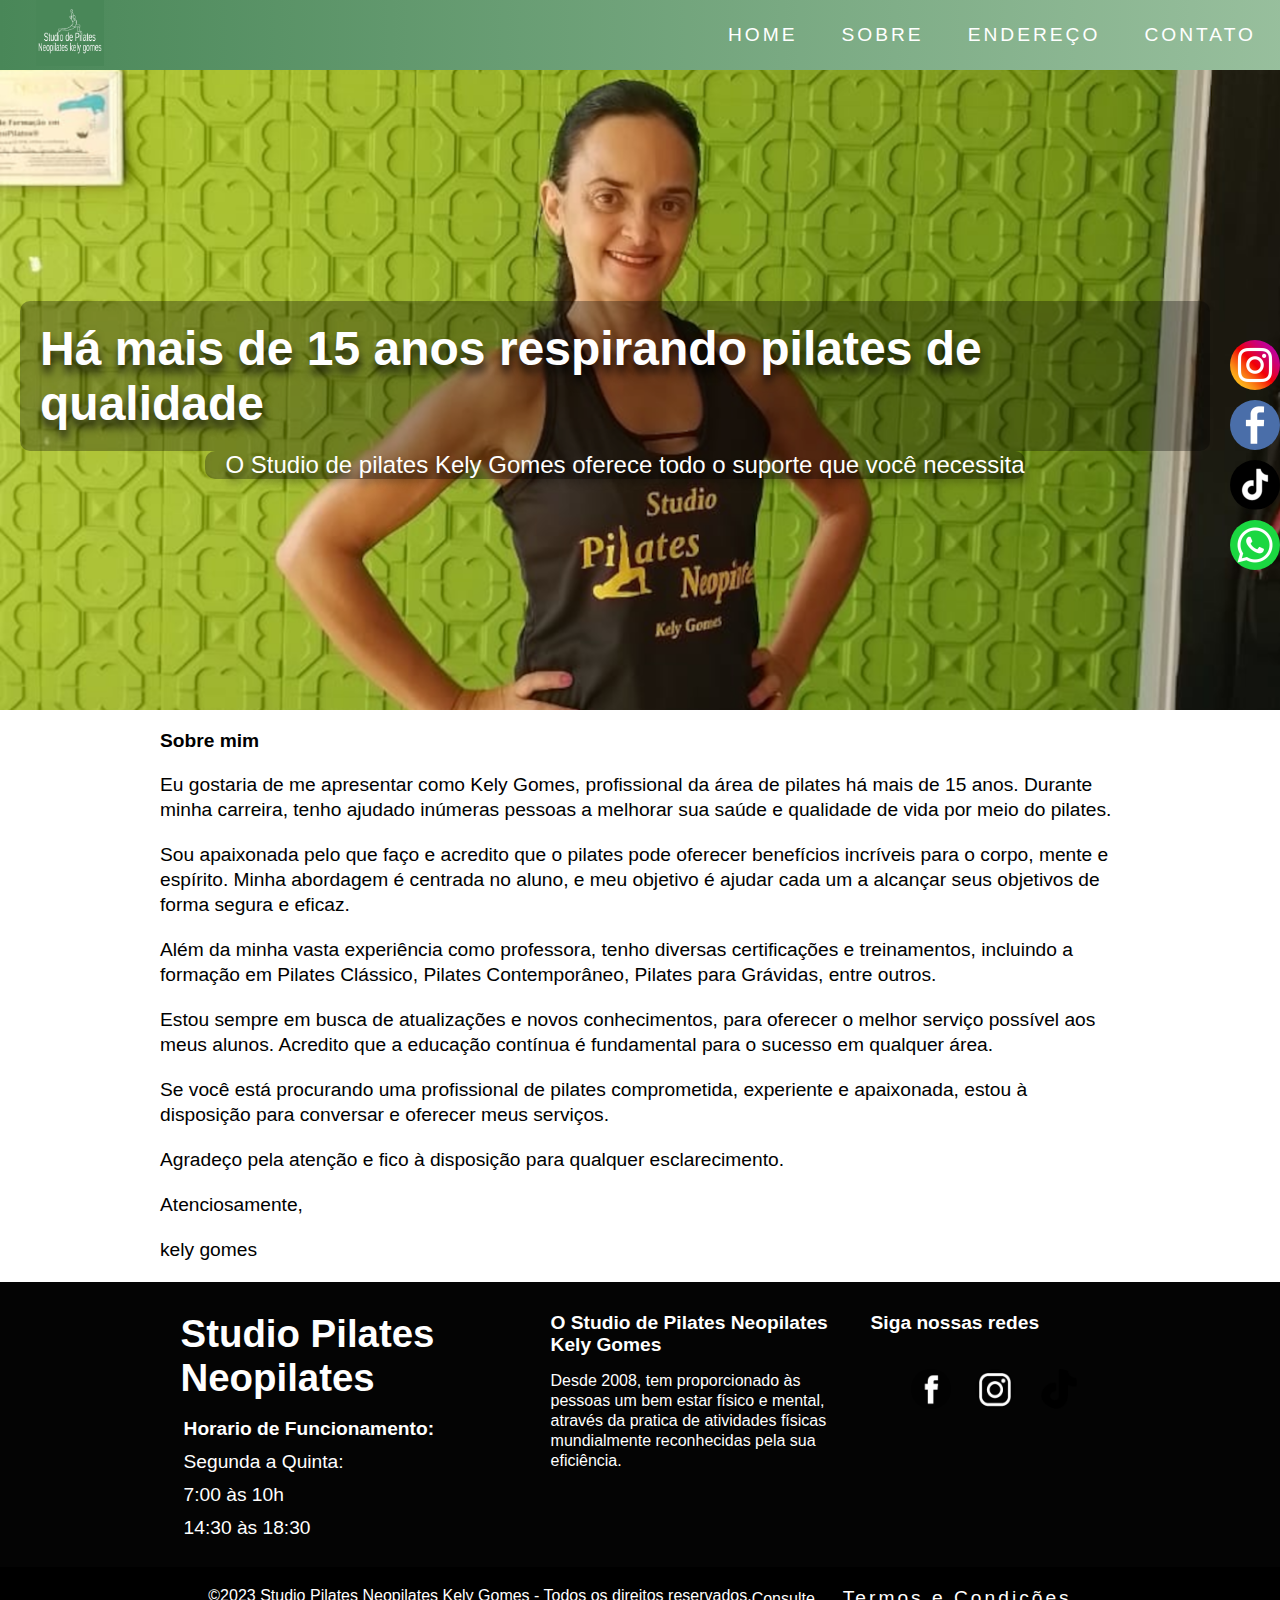
==== sobre.html @ 4b2b13bb "upgrade" ====
<!DOCTYPE html>
<html lang="pt-br">
<head>
    <meta charset="UTF-8">
    <meta http-equiv="X-UA-Compatible" content="IE=edge">
    <meta name="viewport" content="width=device-width, initial-scale=1.0">
    <title>Sobre</title>
    <link rel="stylesheet" href="modi/pilates-desktop.css">
    <link rel="stylesheet" href="modi/pilates-mobile.css">
</head>
<body>
    <header>
        <header id="header">
            <a id="logo" href=""><img src="imagens/pilates-logo4.png" alt=""></a>
            <nav id="nav">
              <button aria-label="Abrir Menu" id="btn-mobile" aria-haspopup="true" aria-controls="menu" aria-expanded="false">Menu
                <span id="hamburger"></span>
              </button>
              <ul id="menu" role="menu">
                <li><a href="index.html">Home</a></li>

                <li><a href="sobre.html">Sobre</a></li>

                <li><a href="https://www.google.com/maps/place/R.+Visc.+do+Rio+das+Velhas,+301+-+Centro,+Matozinhos+-+MG,+35720-000/@-19.5560096,-44.0841602,3a,75y,217.41h,90t/data=!3m6!1e1!3m4!1sJWnJE7qBM8K2m3FKxLoxbw!2e0!7i16384!8i8192!4m7!3m6!1s0xa6674f80f90ba5:0xe817d0c405f1744b!8m2!3d-19.556155!4d-44.084276!10e5!16s%2Fg%2F11csbyvf19" target="_blank">Endereço</a></li>

                <li><a href="https://api.whatsapp.com/send/?phone=5531997679526&text&type=phone_number&app_absent=0">Contato</a></li>
              </ul>
            </nav>
            <script src="./script.js"></script>
          </header>

          
        <section id="banner">
          <div class="container">
              <div class="banner_cabecalho">
                  <h1 class="reveal">Há mais de 15 anos respirando pilates de qualidade</h1>
                  <p class="reveal">O Studio de pilates Kely Gomes oferece todo o suporte que você necessita</p>
              </div>
          </div>
          <div class="botoes">
              <div class="instagram">
                  <a href="https://www.instagram.com/pilates_kelygomes/" target="_blank"><img src="imagens-redes-sociais/botao-instagram.png" alt="link para o instagram"></a>
              </div>
              <div class="facebook">
                  <a href="https://www.facebook.com/kely.gomes.37" target="_blank"><img src="imagens-redes-sociais/botao-facebook.png" alt="link para o facebook"></a>
              </div>
              <div class="tiktok">
                  <a href="https://www.tiktok.com/@kely.pilates" target="_blank"><img src="imagens-redes-sociais/botao-tiktok.png" alt="link para o tiktok"></a>
              </div>
              
             
              <div class="zap">
                  <a href="https://api.whatsapp.com/send/?phone=5531997679526&text&type=phone_number&app_absent=0" target="_blank"><img src="imagens-redes-sociais/botao-whats.png" alt="link para o whatsapp"></a>
              </div>
          </div>
      
         </section>

          <section>
            <div class="sobre">
            <div class="text-sobre">
                <h1>Sobre mim</h1>
                <p>Eu gostaria de me apresentar como Kely Gomes, profissional da área de pilates há mais de 15 anos. Durante minha carreira, tenho ajudado inúmeras pessoas a melhorar sua saúde e qualidade de vida por meio do pilates.

                    <p>Sou apaixonada pelo que faço e acredito que o pilates pode oferecer benefícios incríveis para o corpo, mente e espírito. Minha abordagem é centrada no aluno, e meu objetivo é ajudar cada um a alcançar seus objetivos de forma segura e eficaz.</p>
                    
                    <p>Além da minha vasta experiência como professora, tenho diversas certificações e treinamentos, incluindo a formação em Pilates Clássico, Pilates Contemporâneo, Pilates para Grávidas, entre outros.</p>
                    
                    <p>Estou sempre em busca de atualizações e novos conhecimentos, para oferecer o melhor serviço possível aos meus alunos. Acredito que a educação contínua é fundamental para o sucesso em qualquer área.</p>
                    
                    <p>Se você está procurando uma profissional de pilates comprometida, experiente e apaixonada, estou à disposição para conversar e oferecer meus serviços.</p>
                    
                    <p>Agradeço pela atenção e fico à disposição para qualquer esclarecimento.</p>
                    
                    <p>Atenciosamente,</p>
                    
                    <p>kely gomes</p>
            </div>
        </div>
          </section>
          <footer id="rodape">

            <section id="mob">
       
       
       
                       <section id="materias">
                           <div class="title">
                           <div class="text_footer">
                               <h1 class="title_footer1">Studio Pilates Neopilates</h1>
                           </div>
                           <div class="bar_footer1"></div>
                           <div class="text">
                               <p  class="text_footer"><strong>Horario de Funcionamento:</strong></p>
                               <p>Segunda a Quinta:</p>
                               <p>7:00 às 10h</p>
                               <p>14:30 às 18:30</p>
                           </div>
                          
                 
                           </div>
                           
                       </div>
                       <div class="title1">
                           <div class="text_footer">
                               <h1 class="title_footer">O Studio de Pilates Neopilates Kely Gomes </h1>
                           </div>
                           
                           <div class="space">
                               <p class="color_text1"> Desde 2008, tem proporcionado às pessoas um bem estar físico e mental, através da pratica de atividades físicas mundialmente reconhecidas pela sua eficiência.</p>
                                  
                           </div>
                       </div>
                       <div class="title2">
                           <div class="text_footer">
                               <h1 class="title_footer">Siga nossas redes</h1>
                           </div>
               
                           <div class="redes">
                               
               
                               <a href="https://www.facebook.com/kely.gomes.37" target="b
                               "><img src="imagens/facebook-footer.webp" alt="imagem facebook"></a>
               
                               <a href="https://www.instagram.com/pilates_kelygomes/" target="b
                               "><img src="imagens/instagram-footer.webp" alt="imagem instagram"></a>
               
                               <a href="https://www.tiktok.com/@kely.pilates" target="b
                               "><img src="imagens/tik-tok-footer.png" alt="imagem tiktok"></a>
                             </div>
                           
                       </div>
                      
                      
                       </section>
                   </section>
               </section> 
                       <div class="copy">
                          <p>©2023 Studio Pilates Neopilates Kely Gomes - Todos os direitos reservados.  </p>
                          <p>
                            Consulte<a href="termosedireiros.html" target="_blank"> Termos e Condições</a>
                          </p>
                      
                   </div>
               </footer>
</body>
</html>
---- modi/pilates-desktop.css ----
@charset "UTF-8";


*{
    font-family: Arial, Helvetica, sans-serif;
    margin: 0px;
    padding: 0px;
    text-decoration: none;
	list-style: none;
	box-sizing: border-box;
}
:root{
    --color1: #498758;
    --color2: #619d69a7;
    --color3: #4FCEA2;
    --cor-whatsapp:#34af23;
    --color-text: #5c5c5c;
    --color-footer: #000000df;
    --font-size: clamp(.5rem, 1.1rem + 0.1rem, 4rem);
}
/*
header{
   display: flex;
    background: linear-gradient(to right, #619d69a7, #619d69a7);
    justify-content: space-between;
    height: 80px;
}
*/

body,
ul {
  margin: 0px;
  padding: 0px;
}

header a {
  color: white;
  text-decoration: none;
  font-family: sans-serif;
  font-size: var(--font-size);
  /*
  font-size: 18px;
  */
  letter-spacing: 3px;
  margin-left: 20px;
}

header a:hover {
    transition: .5s;
    opacity: 0.7;
    background-color: var(--color1);
  
}

#logo {
  font-size: 1.5rem;
  font-weight: bold;
}
#logo img{
    max-width:70px ;
    max-height: 68px;
}
#header {
  box-sizing: border-box;
  height: 70px;
  padding: 1rem;
  display: flex;
  align-items: center;
  justify-content: space-between;
  background: linear-gradient(to right, #498758, #619d69a7);
}

#menu {
text-transform: uppercase;
  display: flex;
  list-style: none;
  gap: 0.5rem;
}

#menu a {
  display: block;
  padding: 0.5rem;
}

#btn-mobile {
  display: none;
}




#banner{
    
    display: flex;
    justify-content: center;
    width: 100%;
    background: url('../imagens/teste.png') no-repeat top center;
    background-position: top center;
    background-size: cover;
    height: 640px;
}
section .container{
    display: flex;
    justify-content: left;
    margin-left: 20px;
}
section .banner_cabecalho{
    display: flex;
    justify-content: center;
    align-items: center;
    flex-direction: column;
}
section .banner_cabecalho h1{
    text-shadow: 1px 8px 8px rgba(0, 0, 0, 0.736);
    color: white;
    font-size: 3em;
    width: auto;
    padding: 20px;
    background-color: rgba(0, 0, 0, 0.308);
    border-radius: 10px;
}
section .banner_cabecalho p{
    text-shadow: 1px 8px 8px rgba(0, 0, 0, 0.736);
    color: white;
    font-size: 1.5em;
    width: auto;
    padding-left: 20px;
    background-color: rgba(0, 0, 0, 0.308);
    border-radius: 10px;
}

section .botoes{
    display: flex;
    flex-direction: column;
    margin-top: 30vh;
   align-items: end;
    justify-content: left;
}

.tiktok img{
    max-width: 50px;
    border-radius: 80%;
}
.tiktok{
    display: flex;
    border-radius: 50%;
    justify-content: end; 
    margin-bottom: 5px; 
}
.tiktok img:hover{
     transform: translate(-4px, -4px);
     transition-duration: .3s;
     box-shadow: 2px 2px 8px rgba(0, 0, 0, 0.582);
}
.facebook img{
    max-width: 50px;
    border-radius: 100%;
}
.facebook{
    display: flex;
    align-items: center;
    justify-content: end;
    margin-bottom: 5px; 
}
.facebook img:hover{
    transform: translate(-4px, -4px);
    transition-duration: .3s;
    box-shadow: 2px 2px 8px rgba(0, 0, 0, 0.582);
}
.instagram img{
    max-width: 50px;
    border-radius: 100%;
}
.instagram{
    display: flex;
    align-items: center;
    justify-content: end;
    margin-bottom: 5px; 
   
}
.instagram img:hover{
    transform: translate(-4px, -4px);
    transition-duration: .3s;
    box-shadow: 2px 2px 8px rgba(0, 0, 0, 0.582);
}
.zap img{
    max-width: 50px;
    border-radius: 100%;
}
.zap{
    display: flex;
    align-items: center;
    justify-content: end;
    margin-bottom: 5px; 
}
.zap img:hover{
    transform: translate(-4px, -4px);
    transition-duration: .3s;
    box-shadow: 2px 2px 8px rgba(0, 0, 0, 0.582);
}
article{
    display: flex;
    
}
#geral{
    justify-content: center;
    margin-bottom: 30px;
}
#geral section{
    flex: 2;
}

section .widget{
   display: flex;
   justify-content: center;
}

.quemdeve{
    display: flex;
    color: var(--color3);
    font-size: var(--font-size);
    /*
    font-size: 2em;
    */
    justify-content: center;
    margin: 40px;
    text-shadow: 1px 1px 2px rgba(0, 0, 0, 0.702);
}
.container2{
    display: flex;
    justify-content: center;
    align-items: center;
}
.img_acessibilidae{
    max-width: 150px;
    margin-left: 20px;
}
.apropriado h1{
    color: rgba(0, 0, 0, 0.818);
    font-size: var(--font-size);
    /*
    font-size: 1.5em;
    */
    margin-left: 20px;
    margin-bottom: 10px;
    
}
.apropriado p{
    color: var(--color-text);
    line-height: 30px;
    margin-left: 20px;
    text-align: justify;
    margin-right: 10px;
    font-size: var(--font-size);
    max-width: 500px;
}
.body{
    display: flex;
    justify-content: center;
    
}
#feedback{
    background-color: #498758;
    padding: 10px;
    margin: 0px;
    box-sizing: border-box;
}
.title_depoiments{
    display: flex;
    /*
    font-size: 2em;
    */
    font-size: var(--font-size);
    color: #fff;
    margin: auto;
    justify-content: center;
}
.container3{
    background: linear-gradient(to top,  #57cc99,  #c7f9cc);
    display: flex;
    overflow-x: scroll;
    padding: 24px;
    max-width: 800px;
    height: 300px;
    scroll-snap-type: x mandatory;
    scroll-padding: 24px;
    border-radius: 8px;
    gap: 12px;
    margin: 2rem auto;
}
::-webkit-scrollbar{
    width: 12px;
}
::-webkit-scrollbar-track{
    border-radius: 35px;
    background-color: #898989;
}
::-webkit-scrollbar-thumb{
    border-radius: 35px;
    background-color: var(--color3);
}
.container3 .item{
   
    flex: 0 0 100%;
    padding: 24px;
    border-radius: 8px;
    scroll-snap-align: start;
}
.item q{
    line-height: 35px;
    /*
    font-size: 20px;
    */
    font-size: var(--font-size);
}
.item p{
    margin-top: 30px;
    line-height: 35px;
    /*
    font-size: 20px;
    */
    font-size: var(--font-size);
}
section .address{
    
    margin: auto;
    align-items: center;
    text-align: center;
}
.container4{
    margin: 30px;
}
.container4 a{
    color: var(--color-text);
    text-decoration: none;
}
.container4 img{
    margin: 20px;
}

#rodape{
    background-color: #000000df;
    display: flex;
    justify-content: center;
    flex-direction: column;
}
.elemento1{
    align-items: center;
    padding: 20px;
    background-color: #39aae1;
    color: white;
}
.elemento2{
    align-items: center;
    padding: 20px;
    background-color: #0079c7;
    color: white;
}
.elemento3{
    align-items: center;
    padding: 20px;
    background-color: #2b4c99;
    color: white;
}
section a {
    text-decoration: none;
    color: white;
}
section .h1 {
    margin: 0px;
    margin-bottom: 30px;
}
section .p{
    margin: 0px;
    padding-bottom: 30px;
}
.p_footer{
    padding: 0px;
}
section .artigo1{
    display: flex;
    justify-content: center;
}
#materias{
    background-color: #000000df;
    display: flex;
    justify-content: center;
}
div.titulo_rodape{
    margin: 0px;
    display: flex;
    justify-content: center;
    color: white;
}
.title{
    max-width: 350px;
    margin-top: 30px;
    margin-bottom: 20px;
    
}
.title1{
    max-width: 320px;
    margin-top: 30px;
    margin-bottom: 20px;
    padding-left: 20px;
}
.title2{
    max-width: 300px;
    margin-top: 30px;
    margin-bottom: 20px;
    padding-left: 20px;
}
footer .link_footer{
    color: #0079c7;
    padding: 0px;
    margin: 0px;
    margin-bottom: 20px;
}
section .linkfotter{
    color: #0079c7;
    margin-bottom: 20px;
}
.info_footer{
    display: flex;
    justify-content: space-between;
    margin: 0px;
    margin-top: 20px;
   
}
.address p{
    color: #fff;
    text-align: left;
    margin: 0px;
}

.info{
    display: flex;
    justify-content: center;
    margin: 0px;
    padding: 0px;
    padding-right: 20px;
    color: #fff;
}
p.color_footer{
    color: #ffffff;
    display: flex;
    justify-content: center;
    margin: 0px;
}

.bar_footer{
    width: 50px;
    height: 3px;
    background-color: #39aae1;
    margin-bottom: 20px;
}
.title_footer{
    color: #fff;
    font-weight: bold;
    margin: 0px;
    /*
    font-size: 1.5em;
    */
    font-size: var(--font-size);
}
.text_footer{
    color: #fff;
    /*
    font-size: 14px;
    */
    font-size: var(--font-size);
    margin: 0px;
    margin-bottom:15px;
}
.text p{
    color: #fff;
    /*
    font-size: 18px;
    */
    font-size: var(--font-size);
    margin: 0px;
    margin-bottom:5px;
    padding: 3px;
}
.text_footer1{
    color: #fff;
    /*
    font-size: 14px;
    */
    font-size: var(--font-size);
    margin: 0px;
    margin-bottom: 5px;
    margin-top: 5px;
}
.space{
    padding-right: 20px;
}
.color_text{
    color: #ffffff;
    margin: 0px;
    padding-bottom: 5px;
    padding-top: 20px;
}
.color_text1{
    color: #fff;
    margin: 0px;
    padding-bottom: 5px;
    line-height: 20px;
}

.copy{
    
    background-color:#000000;
    display: flex;
    justify-content: center;
    padding: 20px;
}
.copy p{
    color: #fff;
}
.copy a{
    text-decoration: none;
    color: #fff;
}
.copy a:hover{
    text-decoration: underline;
    color: #fff;
}
.escuro{
    color: gray;
}
.claro{
    color: white;
}
.redes{
    padding: 20px;
    max-width: 300px;
    text-align: center;
    justify-content: center;
 }
 .redes h1{
    color: var(--color-text);
    margin-left: 20px;
    font-size: var(--font-size);
    text-align: left;
    margin-bottom: 30px;
 }
 .redes img{
    max-width: 40px;
    border-radius: 50%;
 }

 /* página Sobre*/

 .sobre{
    display: flex;
    justify-content: center;
 }
 .sobre img{
    display: none;
    background-size: cover;
    display: flex;
    max-width: 300px;
    max-height: 800px;
   
 }
 .text-sobre{
    max-width: 1000px;
    padding: 20px;
 }
 .text-sobre h1{
    font-size: var(--font-size);
 }
 .text-sobre p{
    line-height: 25px;
    margin-top: 20px;
    font-size: var(--font-size);
 }
---- modi/pilates-mobile.css ----
@media screen and (max-width: 600px) {
        #menu {
          display: block;
          position: absolute;
          width: 100%;
          top: 70px;
          right: 0px;
          background: #000000bf;
          transition: 0.6s;
          z-index: 1000;
          height: 0px;
          visibility: hidden;
          overflow-y: hidden;
        }
        #nav.active #menu {
          height: calc(100vh - 70px);
          visibility: visible;
          overflow-y: auto;
        }
        #menu a {
          padding: 1rem 0;
          margin: 0 1rem;
        
        }
        #btn-mobile {
          display: flex;
          padding: 0.5rem 1rem;
          font-size: 1rem;
          border: none;
          background: none;
          cursor: pointer;
          gap: 0.5rem;
          color: #fff;
        }
        #hamburger {
          border-top: 2px solid;
          width: 20px;
        }
        #hamburger::after,
        #hamburger::before {
          content: '';
          display: block;
          width: 20px;
          height: 2px;
          background: currentColor;
          margin-top: 5px;
          transition: 0.3s;
          position: relative;
        }
        #nav.active #hamburger {
          border-top-color: transparent;
        }
        #nav.active #hamburger::before {
          transform: rotate(135deg);
        }
        #nav.active #hamburger::after {
          transform: rotate(-135deg);
          top: -7px;
        }
        
        .body{
            display: flex;
            flex-direction: column;
        }
        .apropriado h1{
            display: flex;
            flex-direction: row;
            justify-content: center;
            text-align: center;
        }
        .apropriado p{
            text-align: left;
            padding: 5px;
            margin-bottom: 18px;
        }
      .apropriado h1{
        
        margin: 0px;
      }

        .img_acessibilidae{
          margin: 5px;
        }
        .quemdeve{
            margin-top: 40px;
            margin-left: 20px;
        }
        article{
            display: flex;
            flex-direction: column;
        }
        .img_acessibilidae{
            margin: auto;
            justify-content: center;
            align-items: center;
        }

        


        .container3{
          background: linear-gradient(to top,  #57cc99,  #c7f9cc);
          display: flex;
          overflow-x: scroll;
          padding: 24px;
          max-width: 800px;
          max-height: 300px;
          scroll-snap-type: x mandatory;
          scroll-padding: 24px;
          border-radius: 8px;
          gap: 12px;
          margin: 2rem auto;
      }

        #mob{
            display: flex;
            flex-direction: column;
        }
        #materias{
            display: flex;
            flex-direction: column;
        }
        .title{
            padding-left: 20px;
        }
        .copy{
          display: flex;
          flex-direction: column;
        }
        .copy p{
          padding: 5px;
        }
      }
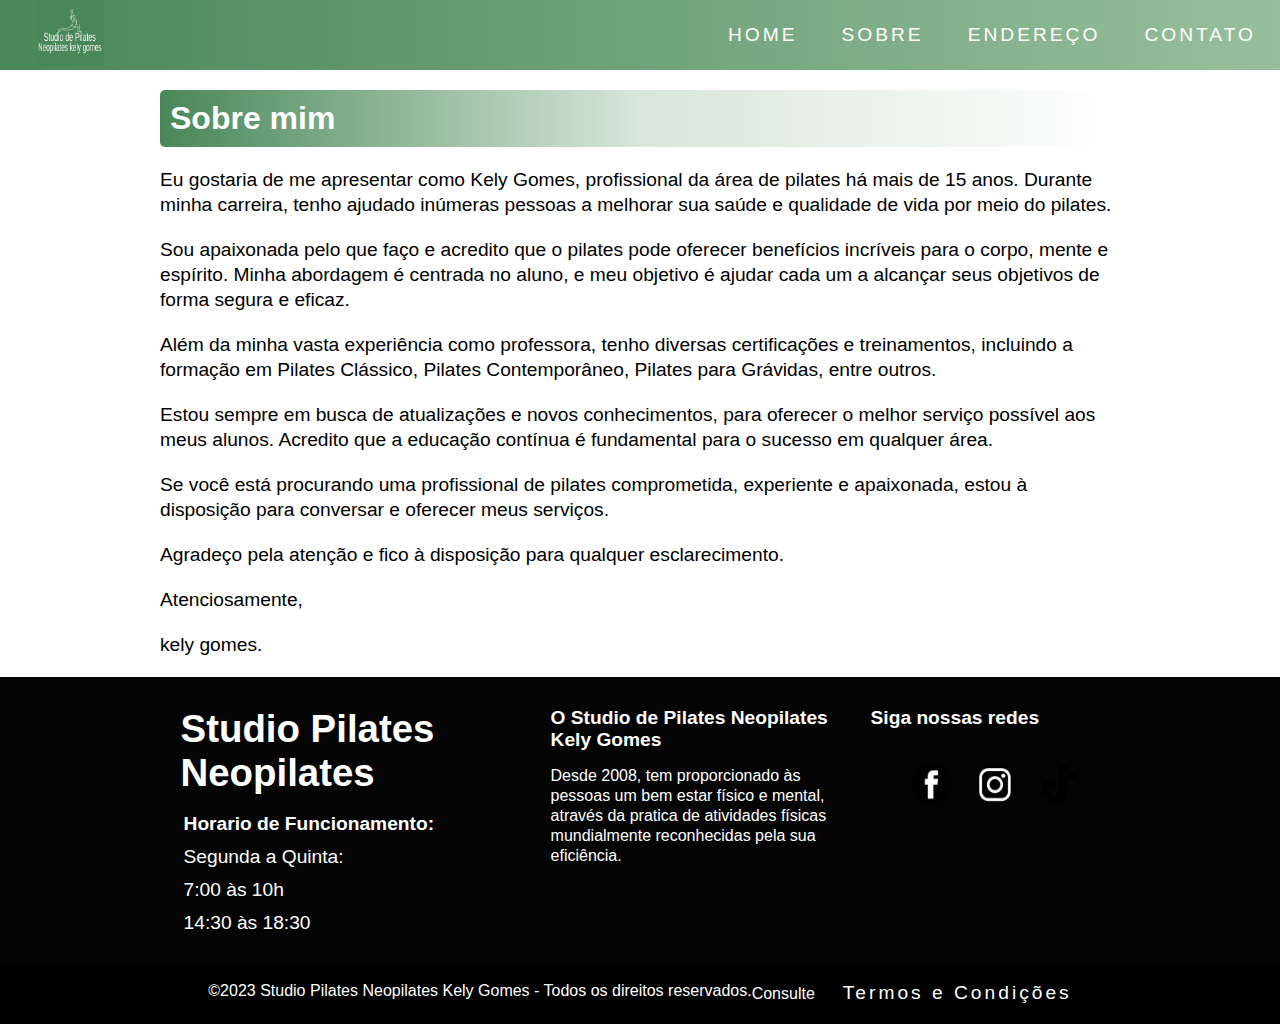
==== commit f813a9d5: "up" ====
--- a/sobre.html
+++ b/sobre.html
@@ -74,7 +74,7 @@
                     
                     <p>Atenciosamente,</p>
                     
-                    <p>kely gomes</p>
+                    <p>kely gomes.</p>
             </div>
         </div>
           </section>
--- a/modi/pilates-desktop.css
+++ b/modi/pilates-desktop.css
@@ -91,7 +91,7 @@
 
 #banner{
     
-    display: flex;
+    display: none;
     justify-content: center;
     width: 100%;
     background: url('../imagens/teste.png') no-repeat top center;
@@ -569,7 +569,10 @@
     padding: 20px;
  }
  .text-sobre h1{
-    font-size: var(--font-size);
+    color: white;
+    background: linear-gradient(to right, #498758, #619d693f, #fff);
+    padding: 10px;
+    border-radius: 5px;
  }
  .text-sobre p{
     line-height: 25px;
--- a/modi/pilates-mobile.css
+++ b/modi/pilates-mobile.css
@@ -58,7 +58,16 @@
           transform: rotate(-135deg);
           top: -7px;
         }
-        
+        #banner{
+    
+          display: none;
+          justify-content: center;
+          width: 100%;
+          background: url('../imagens/teste-mob.png') no-repeat top center;
+          background-position: top center;
+          background-size: cover;
+          height: 640px;
+      }
         .body{
             display: flex;
             flex-direction: column;
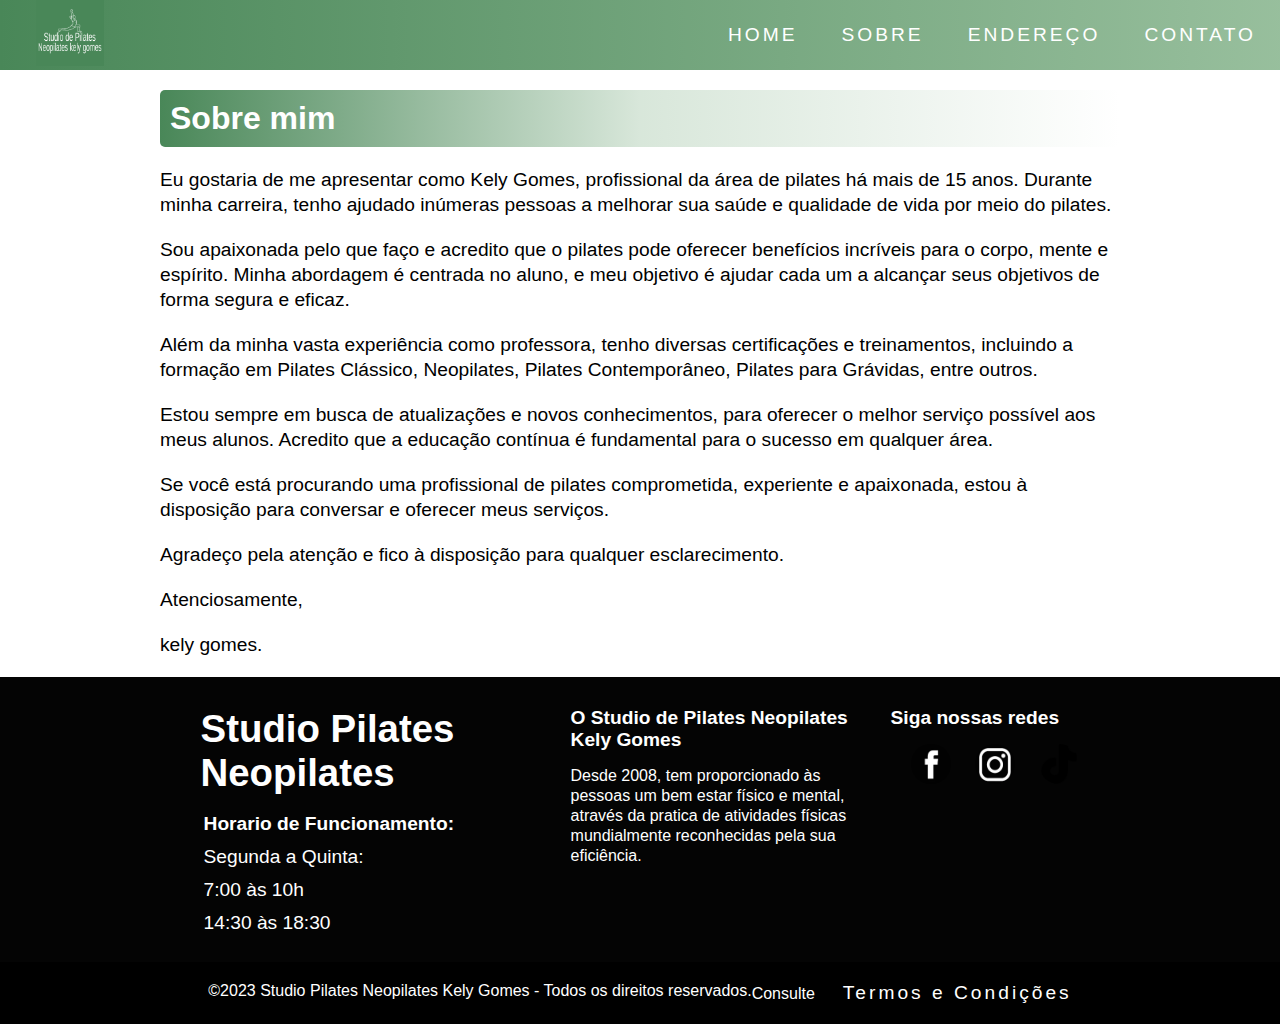
==== commit d249e9b2: "up" ====
--- a/sobre.html
+++ b/sobre.html
@@ -4,7 +4,8 @@
     <meta charset="UTF-8">
     <meta http-equiv="X-UA-Compatible" content="IE=edge">
     <meta name="viewport" content="width=device-width, initial-scale=1.0">
-    <title>Sobre</title>
+    <title>Studio Kely Gomes</title>
+    <link rel="shortcut icon" href="imagens/icons8-ginástica-96.png" type="image/x-icon">
     <link rel="stylesheet" href="modi/pilates-desktop.css">
     <link rel="stylesheet" href="modi/pilates-mobile.css">
 </head>
@@ -29,7 +30,7 @@
             <script src="./script.js"></script>
           </header>
 
-          
+        <!--
         <section id="banner">
           <div class="container">
               <div class="banner_cabecalho">
@@ -55,7 +56,7 @@
           </div>
       
          </section>
-
+        -->
           <section>
             <div class="sobre">
             <div class="text-sobre">
@@ -64,7 +65,7 @@
 
                     <p>Sou apaixonada pelo que faço e acredito que o pilates pode oferecer benefícios incríveis para o corpo, mente e espírito. Minha abordagem é centrada no aluno, e meu objetivo é ajudar cada um a alcançar seus objetivos de forma segura e eficaz.</p>
                     
-                    <p>Além da minha vasta experiência como professora, tenho diversas certificações e treinamentos, incluindo a formação em Pilates Clássico, Pilates Contemporâneo, Pilates para Grávidas, entre outros.</p>
+                    <p>Além da minha vasta experiência como professora, tenho diversas certificações e treinamentos, incluindo a formação em Pilates Clássico, Neopilates, Pilates Contemporâneo, Pilates para Grávidas, entre outros.</p>
                     
                     <p>Estou sempre em busca de atualizações e novos conhecimentos, para oferecer o melhor serviço possível aos meus alunos. Acredito que a educação contínua é fundamental para o sucesso em qualquer área.</p>
                     
--- a/modi/pilates-desktop.css
+++ b/modi/pilates-desktop.css
@@ -91,7 +91,7 @@
 
 #banner{
     
-    display: none;
+    display: flex;
     justify-content: center;
     width: 100%;
     background: url('../imagens/teste.png') no-repeat top center;
@@ -533,9 +533,9 @@
     color: white;
 }
 .redes{
-    padding: 20px;
+    
     max-width: 300px;
-    text-align: center;
+  
     justify-content: center;
  }
  .redes h1{
--- a/modi/pilates-mobile.css
+++ b/modi/pilates-mobile.css
@@ -60,7 +60,7 @@
         }
         #banner{
     
-          display: none;
+          display: flex;
           justify-content: center;
           width: 100%;
           background: url('../imagens/teste-mob.png') no-repeat top center;
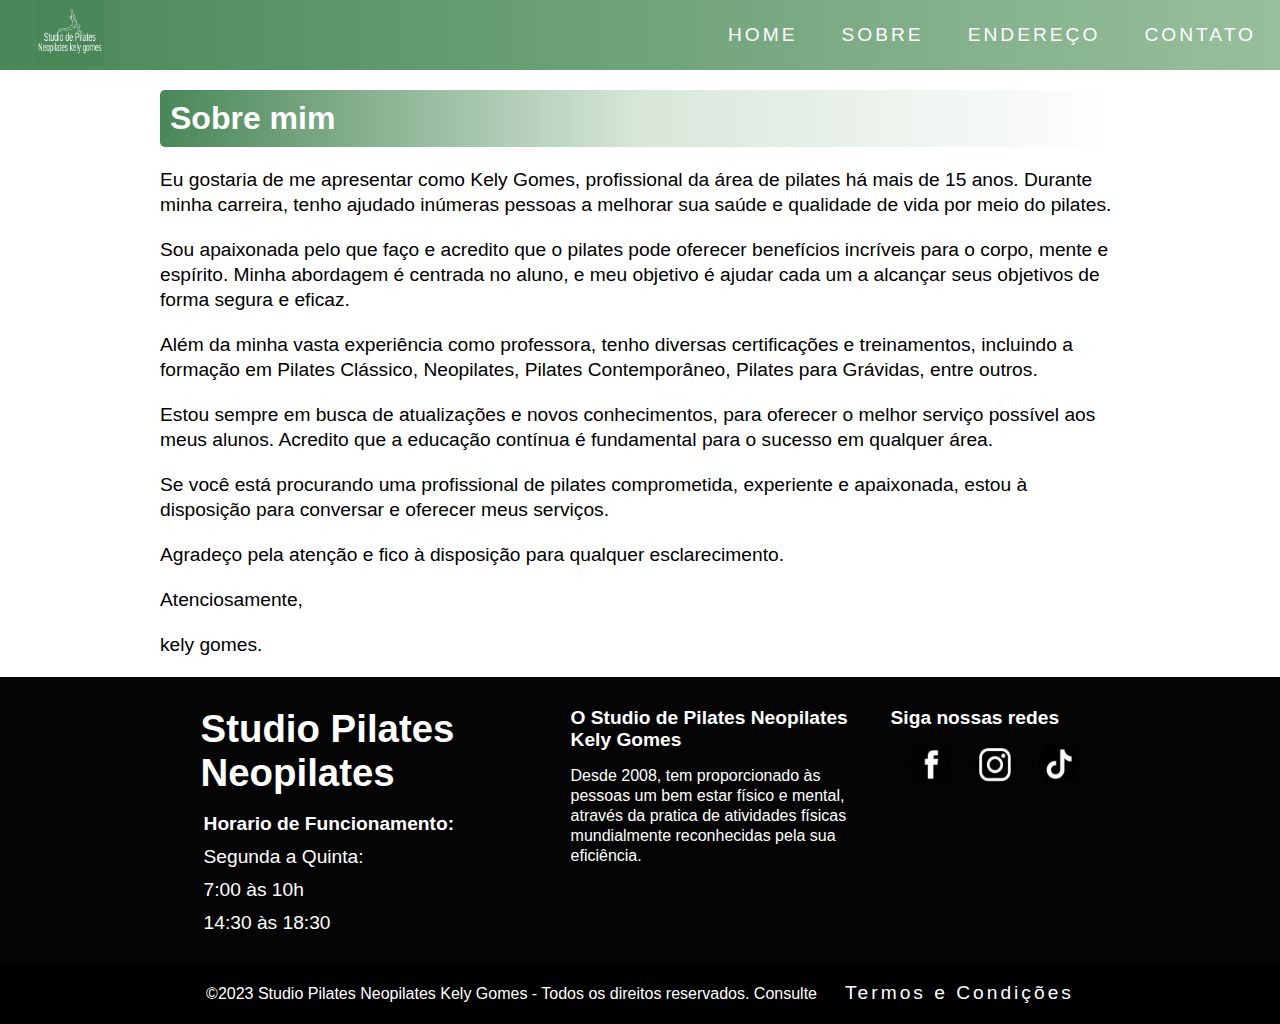
==== commit 5cbde735: "up" ====
--- a/sobre.html
+++ b/sobre.html
@@ -127,7 +127,7 @@
                                "><img src="imagens/instagram-footer.webp" alt="imagem instagram"></a>
                
                                <a href="https://www.tiktok.com/@kely.pilates" target="b
-                               "><img src="imagens/tik-tok-footer.png" alt="imagem tiktok"></a>
+                               "><img src="imagens-redes-sociais/images-tiktok.png" alt="imagem tiktok"></a>
                              </div>
                            
                        </div>
@@ -137,8 +137,8 @@
                    </section>
                </section> 
                        <div class="copy">
-                          <p>©2023 Studio Pilates Neopilates Kely Gomes - Todos os direitos reservados.  </p>
-                          <p>
+                          <p>©2023 Studio Pilates Neopilates Kely Gomes - Todos os direitos reservados.  
+                          
                             Consulte<a href="termosedireiros.html" target="_blank"> Termos e Condições</a>
                           </p>
                       
--- a/modi/pilates-desktop.css
+++ b/modi/pilates-desktop.css
@@ -94,7 +94,7 @@
     display: flex;
     justify-content: center;
     width: 100%;
-    background: url('../imagens/teste.png') no-repeat top center;
+    background: url('../imagens/mae-filha.jpg') no-repeat top center;
     background-position: top center;
     background-size: cover;
     height: 640px;
@@ -281,7 +281,7 @@
     overflow-x: scroll;
     padding: 24px;
     max-width: 800px;
-    height: 300px;
+    height: 400px;
     scroll-snap-type: x mandatory;
     scroll-padding: 24px;
     border-radius: 8px;
@@ -526,12 +526,7 @@
     text-decoration: underline;
     color: #fff;
 }
-.escuro{
-    color: gray;
-}
-.claro{
-    color: white;
-}
+
 .redes{
     
     max-width: 300px;
--- a/modi/pilates-mobile.css
+++ b/modi/pilates-mobile.css
@@ -63,11 +63,18 @@
           display: flex;
           justify-content: center;
           width: 100%;
-          background: url('../imagens/teste-mob.png') no-repeat top center;
+          background: url('../imagens/mae-filha.jpg') no-repeat top center;
           background-position: top center;
           background-size: cover;
-          height: 640px;
+          height: 440px;
       }
+      section .botoes{
+        display: flex;
+        flex-direction: column;
+        margin-top: 10vh;
+        align-items: end;
+        justify-content: left;
+    }
         .body{
             display: flex;
             flex-direction: column;
@@ -114,7 +121,7 @@
           overflow-x: scroll;
           padding: 24px;
           max-width: 800px;
-          max-height: 300px;
+          height: 550px;
           scroll-snap-type: x mandatory;
           scroll-padding: 24px;
           border-radius: 8px;
@@ -133,12 +140,26 @@
         .title{
             padding-left: 20px;
         }
+        
         .copy{
-          display: flex;
-          flex-direction: column;
-        }
-        .copy p{
-          padding: 5px;
-        }
+          background-color:#000000;
+          display: block;
+          justify-content: center;
+          padding: 20px;
+      }
+      .copy p{
+        
+          color: #fff;
+      }
+      .copy a{
+        margin: 0px;
+          font-size: 15px;
+          text-decoration: none;
+          color: #fff;
+      }
+      .copy a:hover{
+          text-decoration: underline;
+          color: #fff;
+      }
       }
 
